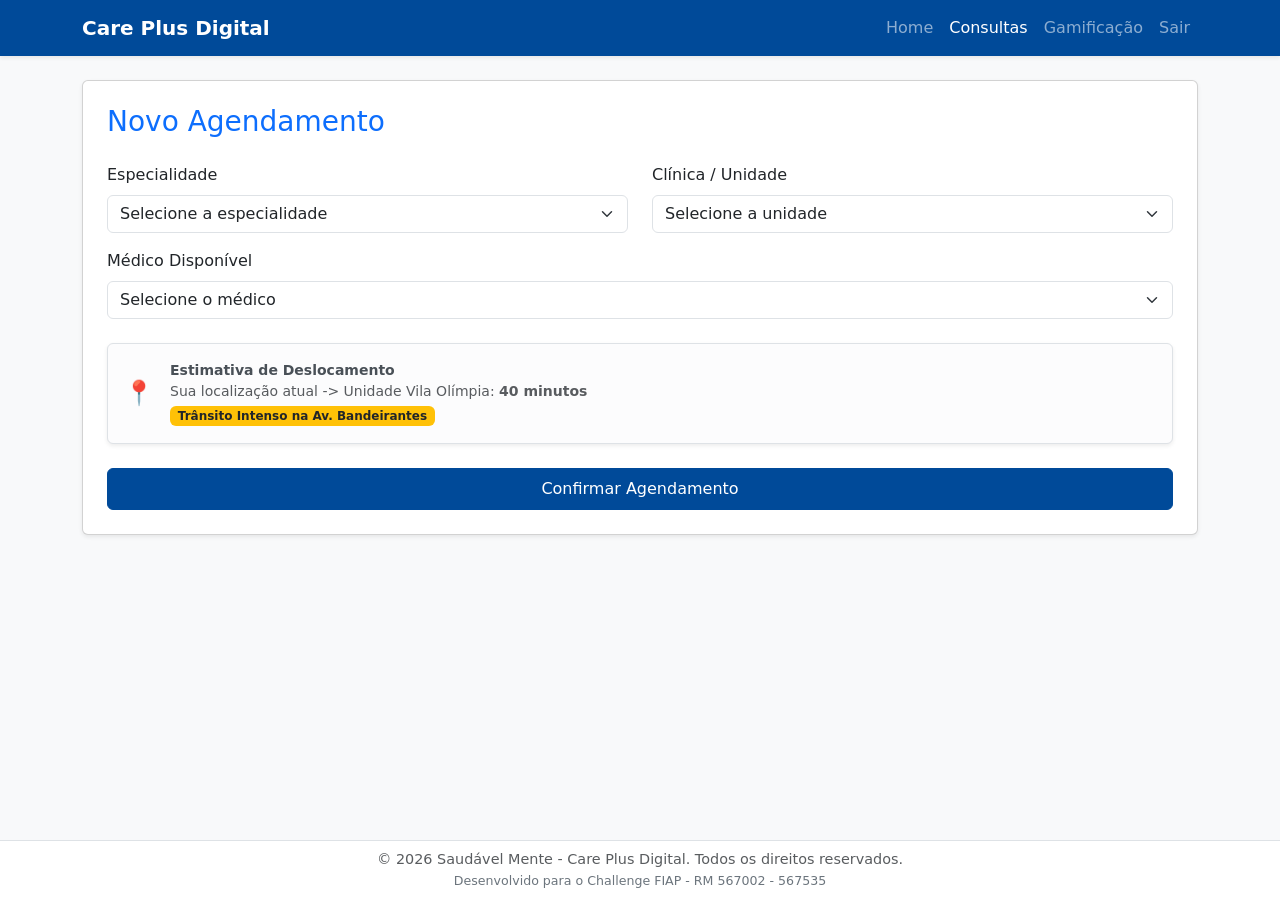
==== pages/agendamento.html @ e4cbd406 "feat: entrega do front-end e arquitetura sprint 2" ====
<!DOCTYPE html>
<html lang="pt-BR">
<head>
  <meta charset="UTF-8">
  <meta name="viewport" content="width=device-width, initial-scale=1.0">
  <title>Agendamento - Saudável Mente</title>
  <link rel="icon" href="data:image/svg+xml,<svg xmlns=%22http://www.w3.org/2000/svg%22 viewBox=%220 0 100 100%22><text y=%22.9em%22 font-size=%2290%22>💚</text></svg>">
  <link href="https://cdn.jsdelivr.net/npm/bootstrap@5.3.3/dist/css/bootstrap.min.css" rel="stylesheet">
  <link rel="stylesheet" href="../assets/css/styles.css">
</head>

<body class="bg-light">

  <nav class="navbar navbar-expand-lg navbar-dark bg-primary shadow-sm">
    <div class="container">
      <a class="navbar-brand fw-bold" href="dashboard.html">Care Plus Digital</a>
      <div class="navbar-nav ms-auto">
        <a class="nav-link" href="dashboard.html">Home</a>
        <a class="nav-link active" href="agendamento.html">Consultas</a>
        <a class="nav-link" href="gamificacao.html">Gamificação</a>
        <a class="nav-link" href="../index.html">Sair</a>
      </div>
    </div>
  </nav>

  <div class="container my-4">
    <div class="card shadow-sm p-4">
      <h3 class="text-primary mb-4">Novo Agendamento</h3>
      <form id="formAgendamento">
        <div class="row">
          <div class="col-md-6 mb-3">
            <label class="form-label">Especialidade</label>
            <select class="form-select">
              <option selected>Selecione a especialidade</option>
              <option>Cardiologia</option>
              <option>Oftalmologia</option>
              <option>Odontologia</option>
            </select>
          </div>
          <div class="col-md-6 mb-3">
            <label class="form-label">Clínica / Unidade</label>
            <select class="form-select">
              <option selected>Selecione a unidade</option>
              <option>Vila Olímpia</option>
              <option>Itaim Bibi</option>
              <option>Paulista</option>
            </select>
          </div>
        </div>

        <div class="mb-4">
          <label class="form-label">Médico Disponível</label>
          <select class="form-select">
            <option selected>Selecione o médico</option>
            <option>Dr. Silva (CRM 12345)</option>
            <option>Dra. Costa (CRM 67890)</option>
          </select>
        </div>

        <div class="alert alert-light border shadow-sm mb-4">
          <div class="d-flex align-items-center">
            <div class="me-3">
              <span style="font-size: 24px;">📍</span>
            </div>
            <div>
              <p class="mb-0 fw-bold small">Estimativa de Deslocamento</p>
              <p class="mb-0 text-muted small">Sua localização atual -> Unidade Vila Olímpia: <strong>40 minutos</strong></p>
              <span class="badge bg-warning text-dark mt-1">Trânsito Intenso na Av. Bandeirantes</span>
            </div>
          </div>
        </div>

        <button type="button" class="btn btn-primary w-100 py-2" onclick="confirmarAgendamento()">Confirmar Agendamento</button>
      </form>
    </div>
  </div>

  <script src="https://cdn.jsdelivr.net/npm/bootstrap@5.3.3/dist/js/bootstrap.bundle.min.js"></script>
  <script src="../assets/js/script.js"></script>
</body>

<footer class="bg-white text-center py-2 mt-auto border-top">
  <div class="container">
    <p class="text-muted mb-0">&copy; 2026 Saudável Mente - Care Plus Digital. Todos os direitos reservados.</p>
    <small class="text-secondary">Desenvolvido para o Challenge FIAP - RM 567002 - 567535</small>
  </div>
</footer>

</html>
---- assets/css/styles.css ----
/* assets/css/styles.css */

/* 1. Cores Personalizadas (Azul Care Plus) */
:root {
  --azul-care-plus: #004a99; /* Exemplo de tom de azul da marca */
  --verde-sucesso: #28a745;
}

/* Sobrescrevendo a cor padrão do Bootstrap para os botões e Navbar */
.bg-primary, .btn-primary {
  background-color: var(--azul-care-plus) !important;
  border-color: var(--azul-care-plus) !important;
}

/* 2. Estilo dos Cards de Gamificação */
.card {
  transition: transform 0.2s; /* Efeito suave ao passar o mouse */
}

.card:hover {
  transform: scale(1.02); /* Dá um leve zoom quando o usuário passa o mouse */
}

/* 3. Customização do Footer */
footer {
  font-size: 0.9rem;
  color: #6c757d;
}

/* 4. Estilo para as Badges (Medalhas) */
.display-4 {
  filter: drop-shadow(2px 4px 6px rgba(0,0,0,0.1));
}

/* assets/css/styles.css */
html, body {
  height: 100%;
  margin: 0;
}

/* Isso garante que o container principal cresça, 
   mas o footer fique sempre no limite inferior */
body {
  display: flex;
  flex-direction: column;
}
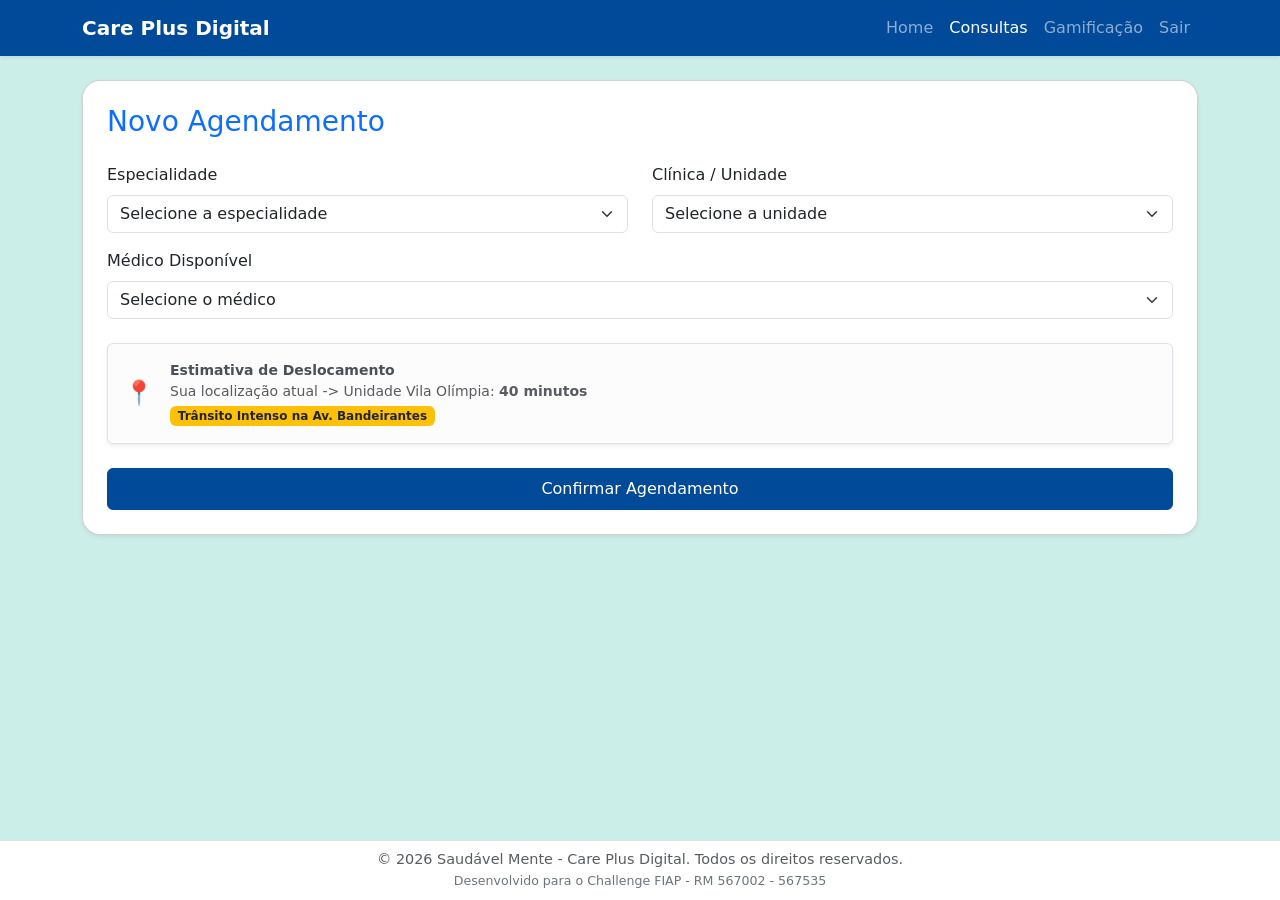
==== commit d2304291: "feat: melhorias na experiência do usuário" ====
--- a/pages/agendamento.html
+++ b/pages/agendamento.html
@@ -18,7 +18,7 @@
         <a class="nav-link" href="dashboard.html">Home</a>
         <a class="nav-link active" href="agendamento.html">Consultas</a>
         <a class="nav-link" href="gamificacao.html">Gamificação</a>
-        <a class="nav-link" href="../index.html">Sair</a>
+        <a class="nav-link" href="#" onclick="sairSistema()">Sair</a>
       </div>
     </div>
   </nav>
@@ -76,7 +76,29 @@
   </div>
 
   <script src="https://cdn.jsdelivr.net/npm/bootstrap@5.3.3/dist/js/bootstrap.bundle.min.js"></script>
-  <script src="../assets/js/script.js"></script>
+  <script src="../assets/js/saudavelMente.js"></script>
+  
+  <div class="toast-container position-fixed top-0 end-0 p-3" style="z-index: 1055;">
+
+    <div id="liveToast"
+      class="toast align-items-center text-white bg-success border-0 shadow"
+      role="alert">
+
+      <div class="d-flex">
+
+        <div class="toast-body fw-semibold" id="toastMessage">
+          Pontos de Agendamento Adicionados! Você ganhou 50 pontos.
+        </div>
+
+        <button type="button"
+          class="btn-close btn-close-white me-2 m-auto"
+          data-bs-dismiss="toast">
+        </button>
+    </div>
+  </div>
+
+</div>
+
 </body>
 
 <footer class="bg-white text-center py-2 mt-auto border-top">
--- a/assets/css/styles.css
+++ b/assets/css/styles.css
@@ -1,46 +1,52 @@
-/* assets/css/styles.css */
-
-/* 1. Cores Personalizadas (Azul Care Plus) */
 :root {
-  --azul-care-plus: #004a99; /* Exemplo de tom de azul da marca */
+  --azul-care-plus: #004a99;
   --verde-sucesso: #28a745;
 }
 
-/* Sobrescrevendo a cor padrão do Bootstrap para os botões e Navbar */
+html, body {
+  height: 100%;
+  margin: 0;
+}
+
+body {
+  display: flex;
+  flex-direction: column;
+}
+
+body, .bg-light {
+  background-color: #cceee9 !important;
+}
+
 .bg-primary, .btn-primary {
   background-color: var(--azul-care-plus) !important;
   border-color: var(--azul-care-plus) !important;
 }
 
-/* 2. Estilo dos Cards de Gamificação */
 .card {
-  transition: transform 0.2s; /* Efeito suave ao passar o mouse */
+  transition: transform 0.2s;
 }
 
 .card:hover {
-  transform: scale(1.02); /* Dá um leve zoom quando o usuário passa o mouse */
+  transform: scale(1.02);
 }
 
-/* 3. Customização do Footer */
 footer {
   font-size: 0.9rem;
   color: #6c757d;
 }
 
-/* 4. Estilo para as Badges (Medalhas) */
 .display-4 {
   filter: drop-shadow(2px 4px 6px rgba(0,0,0,0.1));
 }
 
-/* assets/css/styles.css */
-html, body {
-  height: 100%;
-  margin: 0;
+.btn {
+  transition: all 0.2s ease;
 }
 
-/* Isso garante que o container principal cresça, 
-   mas o footer fique sempre no limite inferior */
-body {
-  display: flex;
-  flex-direction: column;
+.btn:hover {
+  transform: translateY(-2px);
+}
+
+.card {
+  border-radius: 18px !important;
 }
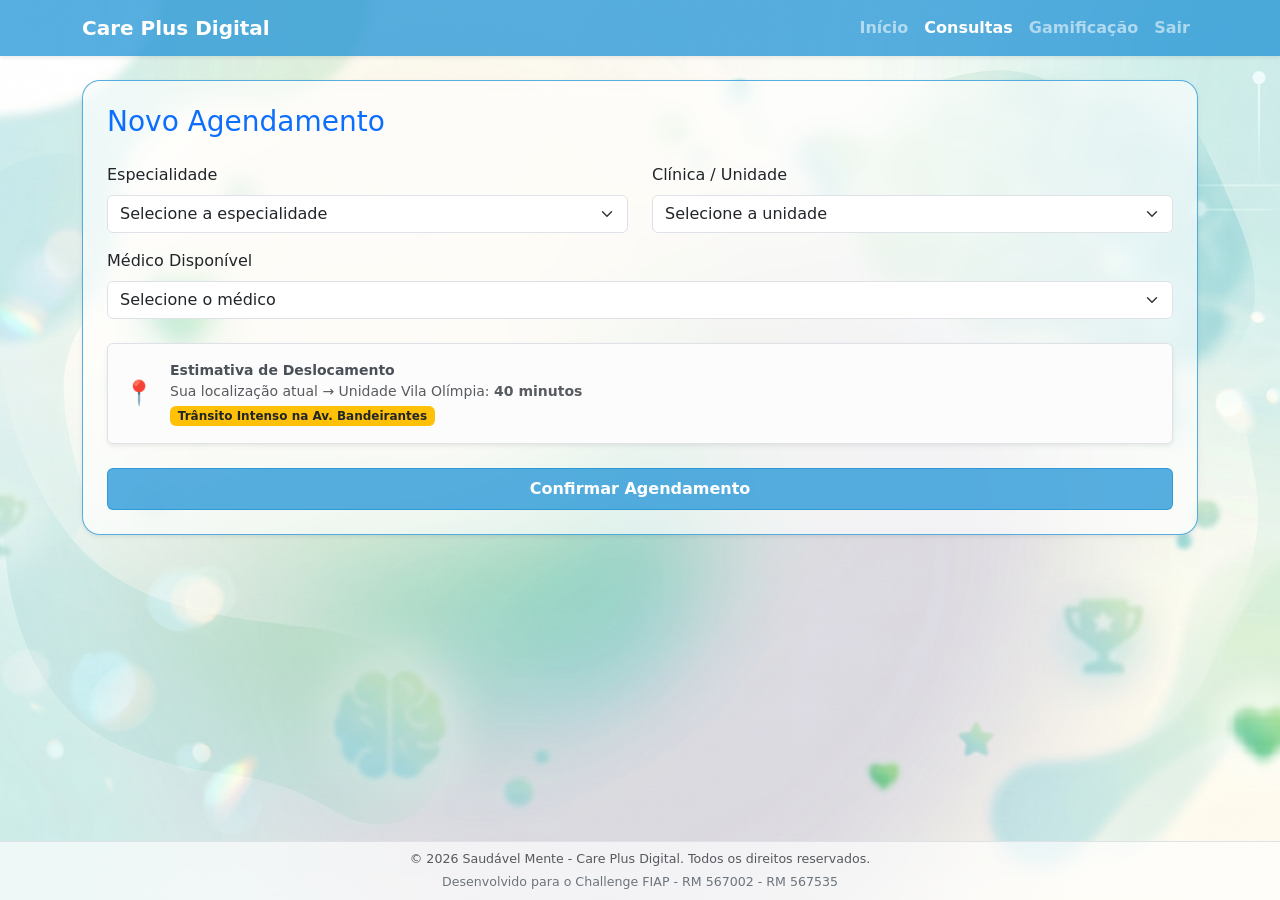
==== commit f8392e49: "style: melhora layout e experiência do usuário" ====
--- a/pages/agendamento.html
+++ b/pages/agendamento.html
@@ -1,111 +1,170 @@
 <!DOCTYPE html>
 <html lang="pt-BR">
+
 <head>
   <meta charset="UTF-8">
   <meta name="viewport" content="width=device-width, initial-scale=1.0">
   <title>Agendamento - Saudável Mente</title>
-  <link rel="icon" href="data:image/svg+xml,<svg xmlns=%22http://www.w3.org/2000/svg%22 viewBox=%220 0 100 100%22><text y=%22.9em%22 font-size=%2290%22>💚</text></svg>">
+  <link rel="icon"
+    href="data:image/svg+xml,<svg xmlns=%22http://www.w3.org/2000/svg%22 viewBox=%220 0 100 100%22><text y=%22.9em%22 font-size=%2290%22>💚</text></svg>">
   <link href="https://cdn.jsdelivr.net/npm/bootstrap@5.3.3/dist/css/bootstrap.min.css" rel="stylesheet">
   <link rel="stylesheet" href="../assets/css/styles.css">
 </head>
 
-<body class="bg-light">
-
+<body class="bg-light d-flex flex-column vh-100">
   <nav class="navbar navbar-expand-lg navbar-dark bg-primary shadow-sm">
     <div class="container">
-      <a class="navbar-brand fw-bold" href="dashboard.html">Care Plus Digital</a>
-      <div class="navbar-nav ms-auto">
-        <a class="nav-link" href="dashboard.html">Home</a>
-        <a class="nav-link active" href="agendamento.html">Consultas</a>
-        <a class="nav-link" href="gamificacao.html">Gamificação</a>
-        <a class="nav-link" href="#" onclick="sairSistema()">Sair</a>
+      <a class="navbar-brand fw-bold" href="dashboard.html">
+        Care Plus Digital
+      </a>
+
+      <button class="navbar-toggler" type="button" data-bs-toggle="collapse" data-bs-target="#menuNavbar"
+        aria-controls="menuNavbar" aria-expanded="false" aria-label="Toggle navigation">
+        <span class="navbar-toggler-icon"></span>
+      </button>
+
+      <div class="collapse navbar-collapse" id="menuNavbar">
+        <div class="navbar-nav ms-auto fw-bold">
+          <a class="nav-link" href="dashboard.html">
+            Início
+          </a>
+          <a class="nav-link active" href="agendamento.html">
+            Consultas
+          </a>
+          <a class="nav-link" href="gamificacao.html">
+            Gamificação
+          </a>
+          <a class="nav-link" href="#" onclick="sairSistema()">
+            Sair
+          </a>
+        </div>
       </div>
     </div>
   </nav>
 
-  <div class="container my-4">
-    <div class="card shadow-sm p-4">
-      <h3 class="text-primary mb-4">Novo Agendamento</h3>
+  <main class="container my-4 flex-grow-1">
+    <div class="card card-glass shadow-sm p-4 border-0">
+      <h3 class="text-primary mb-4">
+        Novo Agendamento
+      </h3>
       <form id="formAgendamento">
         <div class="row">
+
           <div class="col-md-6 mb-3">
-            <label class="form-label">Especialidade</label>
+            <label class="form-label">
+              Especialidade
+            </label>
             <select class="form-select">
-              <option selected>Selecione a especialidade</option>
-              <option>Cardiologia</option>
-              <option>Oftalmologia</option>
-              <option>Odontologia</option>
+              <option selected>
+                Selecione a especialidade
+              </option>
+              <option>
+                Cardiologia
+              </option>
+              <option>
+                Oftalmologia
+              </option>
+              <option>
+                Odontologia
+              </option>
             </select>
           </div>
+
           <div class="col-md-6 mb-3">
-            <label class="form-label">Clínica / Unidade</label>
+            <label class="form-label">
+              Clínica / Unidade
+            </label>
             <select class="form-select">
-              <option selected>Selecione a unidade</option>
-              <option>Vila Olímpia</option>
-              <option>Itaim Bibi</option>
-              <option>Paulista</option>
+              <option selected>
+                Selecione a unidade
+              </option>
+              <option>
+                Vila Olímpia
+              </option>
+              <option>
+                Itaim Bibi
+              </option>
+              <option>
+                Paulista
+              </option>
             </select>
           </div>
         </div>
 
         <div class="mb-4">
-          <label class="form-label">Médico Disponível</label>
+          <label class="form-label">
+            Médico Disponível
+          </label>
           <select class="form-select">
-            <option selected>Selecione o médico</option>
-            <option>Dr. Silva (CRM 12345)</option>
-            <option>Dra. Costa (CRM 67890)</option>
+            <option selected>
+              Selecione o médico
+            </option>
+            <option>
+              Dr. Silva (CRM 12345)
+            </option>
+            <option>
+              Dra. Costa (CRM 67890)
+            </option>
           </select>
         </div>
 
         <div class="alert alert-light border shadow-sm mb-4">
           <div class="d-flex align-items-center">
             <div class="me-3">
-              <span style="font-size: 24px;">📍</span>
+              <span style="font-size: 24px;">
+                📍
+              </span>
             </div>
             <div>
-              <p class="mb-0 fw-bold small">Estimativa de Deslocamento</p>
-              <p class="mb-0 text-muted small">Sua localização atual -> Unidade Vila Olímpia: <strong>40 minutos</strong></p>
-              <span class="badge bg-warning text-dark mt-1">Trânsito Intenso na Av. Bandeirantes</span>
+              <p class="mb-0 fw-bold small">
+                Estimativa de Deslocamento
+              </p>
+              <p class="mb-0 text-muted small">
+                Sua localização atual →
+                Unidade Vila Olímpia:
+                <strong>40 minutos</strong>
+              </p>
+              <span class="badge bg-warning text-dark mt-1">
+                Trânsito Intenso na Av. Bandeirantes
+              </span>
             </div>
           </div>
         </div>
 
-        <button type="button" class="btn btn-primary w-100 py-2" onclick="confirmarAgendamento()">Confirmar Agendamento</button>
+        <button type="button" class="btn btn-primary w-100 py-2 fw-bold" onclick="confirmarAgendamento()">
+          Confirmar Agendamento
+        </button>
       </form>
+    </div>
+  </main>
+
+  <footer class="footer-custom text-center py-2 mt-auto border-top">
+    <div class="container">
+      <p class="text-muted mb-0 small">
+        &copy; 2026 Saudável Mente - Care Plus Digital. Todos os direitos reservados.
+      </p>
+      <small class="text-secondary d-block mt-1">
+        Desenvolvido para o Challenge FIAP - RM 567002 - RM 567535
+      </small>
+    </div>
+  </footer>
+
+  <div class="toast-container position-fixed top-0 end-0 p-3" style="z-index: 1055;">
+    <div id="liveToast" class="toast align-items-center text-white bg-success border-0 shadow" role="alert"
+      aria-live="assertive" aria-atomic="true" style="border-radius: 12px;">
+      <div class="d-flex">
+        <div class="toast-body fw-semibold" id="toastMessage">
+          📅 Agendamento realizado!
+          Você ganhou +50 pontos.
+        </div>
+        <button type="button" class="btn-close btn-close-white me-2 m-auto" data-bs-dismiss="toast">
+        </button>
+      </div>
     </div>
   </div>
 
   <script src="https://cdn.jsdelivr.net/npm/bootstrap@5.3.3/dist/js/bootstrap.bundle.min.js"></script>
   <script src="../assets/js/saudavelMente.js"></script>
-  
-  <div class="toast-container position-fixed top-0 end-0 p-3" style="z-index: 1055;">
-
-    <div id="liveToast"
-      class="toast align-items-center text-white bg-success border-0 shadow"
-      role="alert">
-
-      <div class="d-flex">
-
-        <div class="toast-body fw-semibold" id="toastMessage">
-          Pontos de Agendamento Adicionados! Você ganhou 50 pontos.
-        </div>
-
-        <button type="button"
-          class="btn-close btn-close-white me-2 m-auto"
-          data-bs-dismiss="toast">
-        </button>
-    </div>
-  </div>
-
-</div>
 
 </body>
-
-<footer class="bg-white text-center py-2 mt-auto border-top">
-  <div class="container">
-    <p class="text-muted mb-0">&copy; 2026 Saudável Mente - Care Plus Digital. Todos os direitos reservados.</p>
-    <small class="text-secondary">Desenvolvido para o Challenge FIAP - RM 567002 - 567535</small>
-  </div>
-</footer>
-
 </html>
--- a/assets/css/styles.css
+++ b/assets/css/styles.css
@@ -1,5 +1,5 @@
 :root {
-  --azul-care-plus: #004a99;
+  --azul-care-plus: #2194d6c0;
   --verde-sucesso: #28a745;
 }
 
@@ -14,7 +14,11 @@
 }
 
 body, .bg-light {
-  background-color: #cceee9 !important;
+  background-image: url("../img/fundo-saude2.png");
+  background-size: cover;
+  background-position: center;
+  background-repeat: no-repeat;
+  background-attachment: fixed;
 }
 
 .bg-primary, .btn-primary {
@@ -35,6 +39,11 @@
   color: #6c757d;
 }
 
+.footer-custom {
+  background: rgba(255, 255, 255, 0.65);
+  backdrop-filter: blur(8px);
+}
+
 .display-4 {
   filter: drop-shadow(2px 4px 6px rgba(0,0,0,0.1));
 }
@@ -49,4 +58,11 @@
 
 .card {
   border-radius: 18px !important;
+  border: 1px solid #2194d6c0 !important;
+}
+
+.card-glass {
+  background-color: rgba(255, 255, 255, 0.644) !important;
+  backdrop-filter: blur(10px);
+  -webkit-backdrop-filter: blur(10px);
 }
